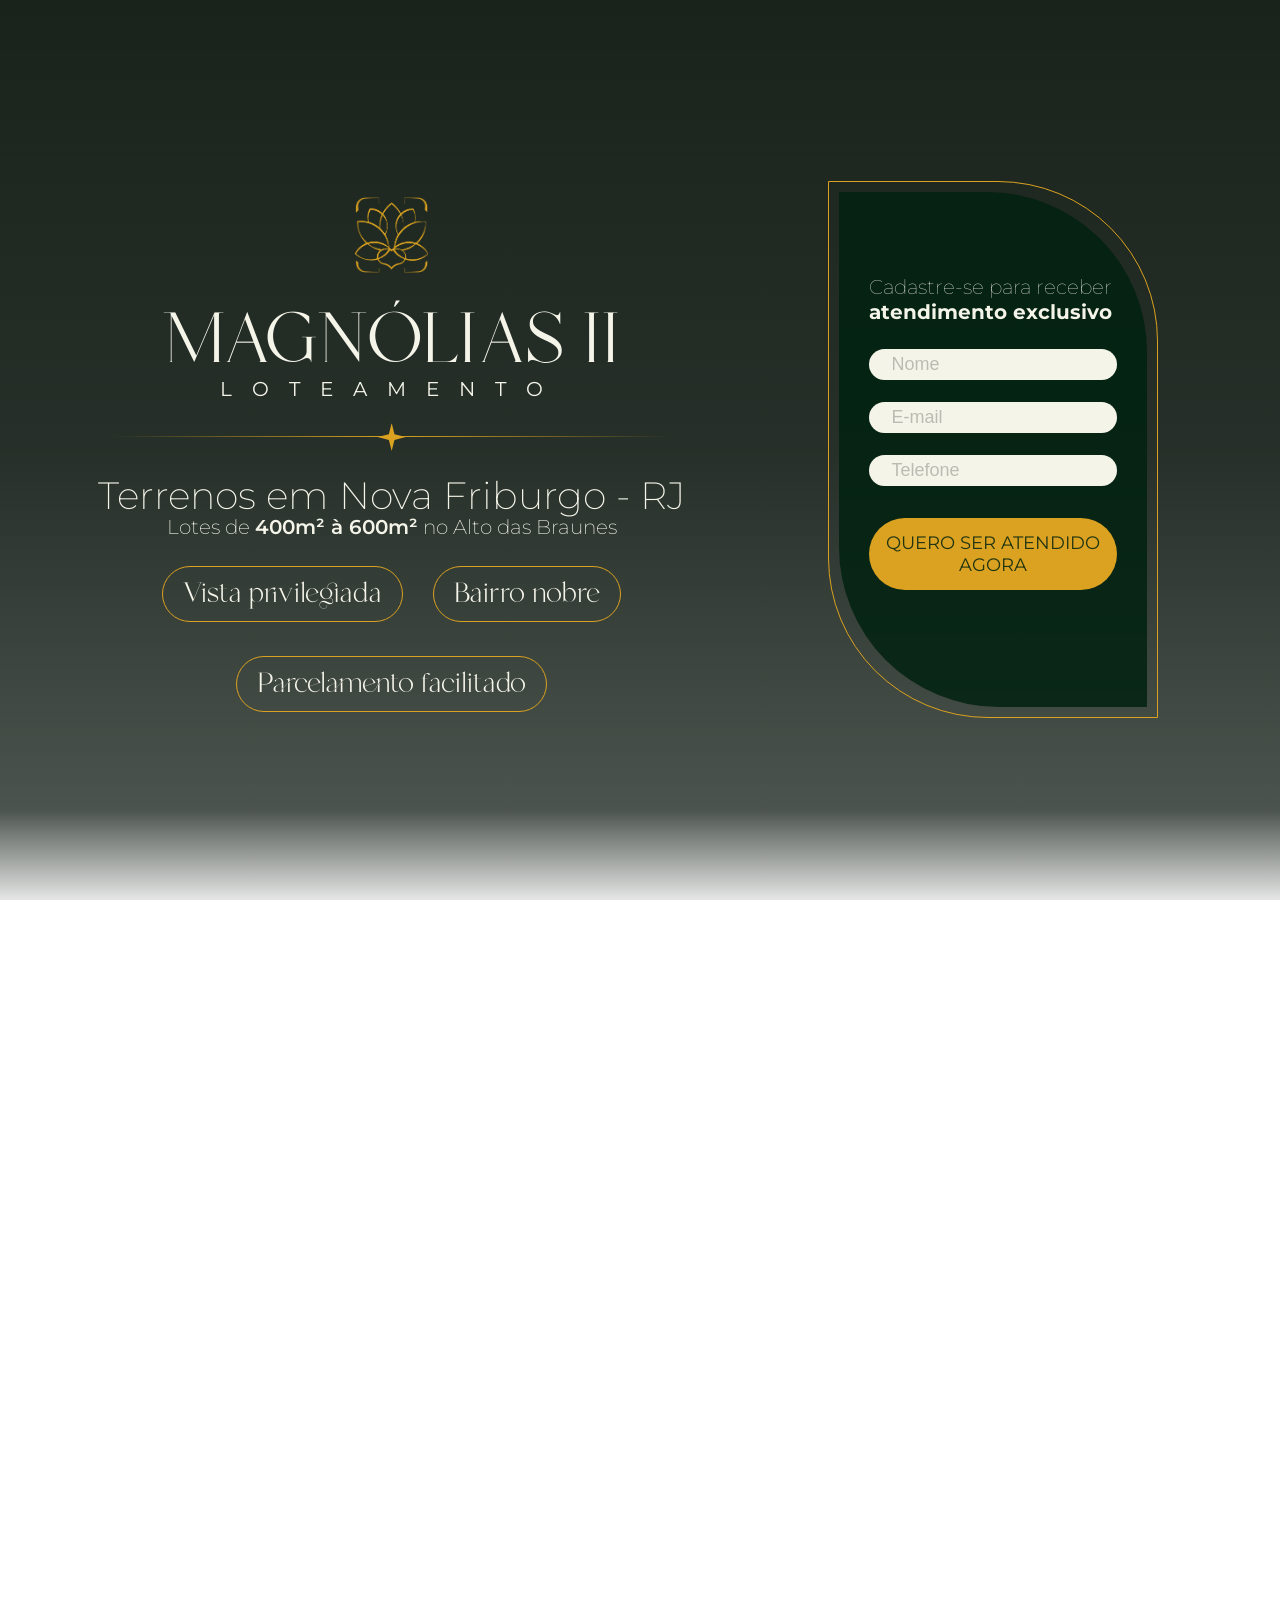
==== index.html @ 32552fd4 "Deploy 1.1" ====
<!DOCTYPE html>
<html lang="pt-BR">
  <head>
    <meta charset="UTF-8">
    <meta name="viewport" content="width=device=width, initial-scale=1.0"/>
    <link rel="stylesheet" href="https://cdn.jsdelivr.net/npm/swiper@11/swiper-bundle.min.css" />
    <link rel="stylesheet" href="https://cdn.jsdelivr.net/npm/bootstrap-icons@1.11.3/font/bootstrap-icons.min.css">
    <link rel="stylesheet" href="/styles.css">
    <link rel="stylesheet" href="https://fonts.googleapis.com/css2?family=Montserrat:wght@100;200;300;400;500;700&display=swap">
    

  </head>

  <body>
    <!-- Pagina Principal -->
    <div class="hero" id="top">
      <div class="overlay">
        <div class="container">
          <div class="left">
            <img src="/images/magnolia.png" alt="Logo Magnólias II" class="logo">
            <h1>MAGNÓLIAS II<span>LOTEAMENTO</span></h1>
            <div class="divider">
              <span class="star"></span>
            </div>
            <p>Terrenos em Nova Friburgo - RJ</p>
            <p class="sub">Lotes de <strong>400m² à 600m²</strong> no Alto das Braunes</p>
            <div class="badges">
              <span>Vista privilegiada</span>
              <span>Bairro nobre</span>
              <span>Parcelamento facilitado</span>
            </div>
          </div>
          <div class="right" id="formulario">
            <div class="form-wrapper">
              <div class="form-container">
                <div class="form-content">
                  <p>Cadastre-se para receber <br><strong>atendimento exclusivo</strong><p>
                  <form>
                    <input type="text" placeholder="Nome" id="tx-nome">
                    <input type="email" placeholder="E-mail" id="tx-email">
                    <input type="tel" placeholder="Telefone" id="tx-tel">
                    <button type="submit">Quero ser atendido agora</button>
                  </form>
                </div>
              </div>
            </div>
          </div>
        </div>
      </div>
    </div>
    
    <!-- Carrosel de imagens -->
    <div class="page">
      <h1>O lugar que se <span class="mobile-break"></span>constrói sonhos</h1>
      <p>Muito mais do que terrenos, o <strong>Loteamento Magnólias II é o início de um novo capítulo.</strong></p>
      <div class="divider">
          <span class="star"></span>
      </div>
      <div class="carousel-container" id="carousel-container">
        <div class="carousel-track" id="carousel-track">
          <div class="carousel-item"><img src="/images/img02.JPG" data-index="0" /></div>
          <div class="carousel-item"><img src="/images/img03.JPG" data-index="1" /></div>
          <div class="carousel-item"><img src="/images/img04.JPG" data-index="2" /></div>
          <div class="carousel-item"><img src="/images/img05.JPG" data-index="3" /></div>
          <div class="carousel-item"><img src="/images/img06.JPG" data-index="4" /></div>
          <div class="carousel-item"><img src="/images/img07.JPG" data-index="5" /></div>
          <!-- DUPLICADOS -->
          <div class="carousel-item"><img src="/images/img02.JPG" data-index="0" /></div>
          <div class="carousel-item"><img src="/images/img03.JPG" data-index="1" /></div>
          <div class="carousel-item"><img src="/images/img04.JPG" data-index="2" /></div>
          <div class="carousel-item"><img src="/images/img05.JPG" data-index="3" /></div>
          <div class="carousel-item"><img src="/images/img06.JPG" data-index="4" /></div>
          <div class="carousel-item"><img src="/images/img07.JPG" data-index="5" /></div>
        </div>
      </div>
      <div class="carousel-dots" id="carousel-dots"></div>
        <p>Um refúgio elevado em bairro nobre, onde a tranquilidade da natureza<br>
          se encontra próximo ao conforto da vida urbana</p>
        <a href="#top" class="cta-btn">FALE COM O VENDEDOR</a>
      </div>
    </div>

    <!-- Modal de imagens -->
    <div class="modal" id="modal">
        <button class="close-btn" onclick="closeModal()"><i class="bi bi-x-circle"></i></button>
        <div class="modal-buttons">
          <button onclick="prevImage()"><i class="bi bi-arrow-left-circle"></i></button>
        </div>
        <img id="modal-image" src="" alt="Imagem Ampliada">
        <div class="modal-buttons">
          <button onclick="nextImage()"><i class="bi bi-arrow-right-circle"></i></button>
        </div>
      </div>

    <!-- Grid de iformações -->
      <div class="benefits-container">
        <div class="header-deco">
          <div class="divider">
          <span class="star"></span>
          </div>
        </div>
        <div class="semi-circle">
          <img src="/images/magnolia.png" alt="Logo Magnólias 2">
        </div>

        <h1 class="title">Seu novo come<span>ç</span>o merece um lugar especial</h1>

        <div class="benefits-grid">
          <div class="benefit-item">
            <img src="/images/icone1.png" alt="">
            <h3>Ambiente tranquilo<br>e residencial</h3>
            <p>Segurança e qualidade de vida</p>
          </div>
          <div class="benefit-item">
            <img src="/images/icone2.png" alt="">
            <h3>Acesso rápido ao centro</h3>
            <p>Apenas 8 minutos do centro<br>de Nova Friburgo</p>
          </div>
          <div class="benefit-item">
            <img src="/images/icone3.png" alt="">
            <h3>Localização privilegiada</h3>
            <p>Comércios, escolas, farmácias, hospitais<br>e transporte público próximos</p>
          </div>
          <div class="benefit-item">
            <img src="/images/icone4.png" alt="">
            <h3>Contato com a Natureza</h3>
            <p>Vista para áreas verdes e<br>clima de serra agradável</p>
          </div>
          <div class="benefit-item">
            <img src="/images/icone5.png" alt="">
            <h3>Localização Estratégica</h3>
            <p>Na divisa de Alto das Braunes<br>e Nova Suíça</p>
          </div>
          <div class="benefit-item">
            <img src="/images/icone6.png" alt="">
            <h3>Escritura em bairro nobre</h3>
            <p>Registrado como<br>Alto das Braunes</p>
          </div>
          <div class="benefit-item">
            <img src="/images/icone7.png" alt="">
            <h3>Nivelamento incluso</h3>
            <p>Entrega dos terrenos<br>nivelados em até 2 anos</p>
          </div>
          <div class="benefit-item">
            <img src="/images/icone8.png" alt="">
            <h3>Alto potencial de valorização</h3>
            <p>Região urbana em<br>plena expansão</p>
          </div>
          <div class="benefit-item">
            <img src="/images/icone9.png" alt="">
            <h3>Facilidade no pagamento</h3>
            <p>Entrada + parcelamento<br>direto com o vendedor</p>
          </div>
        </div>
      </div>

      <div class="container-background">
        <div class="project-container">
          <div class="croqui">
            <img class="contorno" src="/images/contorno.png" alt="Contorno do empreendimento" class="contorno">
            <img class="mapa" src="/images/mapa.png" alt="Croqui do empreendimento">
          </div>
          <div class="cta">
            <p>Terrenos de <span>400m² a 600m²</span><br>e frente de 14m a 16m <br> 40 unidades</p>
            <a href="#top" class="cta-btn2">GARANTA SEU ESPAÇO</a>
          </div>
        </div>
      </div>

      <div class="map-background">
        <div class="map-section">
          <h3 class="map-title">Estrategicamente localizado</h3>
          <div class="badges2">
              <span class="main">Até 10 min<br><span class="sub">do centro</span></span>
              <span class="main">Acesso a 1km<br><span class="sub">para comércios, escolas<br>e unidades de saúde</span></span>
              <span class="main">Vista panorâmica<br><span class="sub">para as montanhas</span></span>
            </div>
          <div class="map-container">
            <img class="contorno_esq" src="/images/contorno esquerda.png" alt="Magnólias Esquerda">
            <div class="map">
              <iframe src="https://www.google.com/maps/embed?pb=!1m14!1m12!1m3!1d1094.8549135653948!2d-42.50706977666276!3d-22.278726044561008!2m3!1f0!2f0!3f0!3m2!1i1024!2i768!4f13.1!5e1!3m2!1spt-BR!2sbr!4v1750965306871!5m2!1spt-BR!2sbr"  
                style="border:0;" 
                allowfullscreen="" 
                loading="lazy" 
                referrerpolicy="no-referrer-when-downgrade"></iframe>
                
              <a href="#top" class="cta-btn2">VIVA O MÁXIMO BEM-ESTAR</a>
            </div>
            <img class="contorno_dir" src="/images/contorno direita.png" alt="Magnólias Direita">
          </div>
        </div>
      </div>
  <!-- JavaScript -->
  <script src="/js/script.js"></script>
  </body>

</html>
---- styles.css ----
@font-face {
  font-family: 'Mango';
  src: url('/fonts/Mango.ttf') format('truetype');
}

*,
*::after,
*::before{
  margin:0;
  padding: 0;
  box-sizing: border-box;
}

body, html{
  height: 100%;
  width: 100%;
  overflow-x: hidden;
  font-family: 'Montserrat', sans-serif;
  font-size: clamp(16px, 1.15vw + 6px, 20px);
  text-align: center;
}

.hero {
  background: url("/images/img01.JPG") center/cover no-repeat;
  min-height: 100vh;
  width: 100%;
  display: flex;
  align-items: center;
  justify-content: center;
}

.overlay {
  background: linear-gradient(to bottom, rgba(0, 11, 3, 0.9) 0%, rgba(0, 11, 3, 0.85)50%,rgba(0, 11, 3, 0.70)90%,rgba(0, 11, 3, 0.1)100%);
  width: 100%;
  min-height: 100vh;
  display: flex;
  align-items: center;
  justify-content: center;
}

.container {
  width: 100%;
  display: flex;
  justify-content: space-between;
  align-items: center;
  padding: 0 4vw;
  box-sizing: border-box;
  gap: 0; /* Elimina espaço extra */
}

.left {
  width: 60%; 
  display: flex;
  flex-direction: column;
  align-items: center;
  color: #f4f4e9;
  padding: 0 2vw 0 0;
  text-align: left;
}

.left .logo{
  width: clamp(4rem, 8vw, 10rem);
  margin-bottom: 1rem;
}

.left h1{
  line-height: 0.7;
  font-size: clamp(3rem, 8vw, 7rem);
  font-weight: 300;
  font-family: 'Mango', serif;
  text-align: center;
}

.left h1 span{
  display: block;
  font-family: 'Montserrat', sans-serif;
  font-size: clamp(1rem, 1.4vw, 1.4rem);
  letter-spacing: 1rem;
  text-transform: uppercase;
  margin-top: 0.2rem;
  font-weight: 400;
}

.divider {
  width: 28rem;
  height: 0.05rem;
  background: linear-gradient(to right, transparent, #daa220, transparent);
  margin: 2rem 0 2rem 0;
  position: relative;
}

.divider .star {
  position: absolute;
  left: 50%;
  top: 50%;
  transform: translate(-50%, -48%);
  width: 1.4rem;
  height: 1.4rem;
  background: #daa220;
  clip-path: polygon(
    50% 0%, 60% 40%, 100% 50%, 60% 60%, 
    50% 100%, 40% 60%, 0% 50%, 40% 40%
  );
}

.left p {
  font-weight: 200;
  margin: 0.1rem 0;
  font-size: clamp(1rem, 3vw, 1.95rem);
  text-align: left;
  line-height: 0.9;
}

.left .sub {
  font-size: clamp(0.95rem, 1.6vw, 1.3rem);
  margin-bottom: 1rem;
  font-weight: 200;
}

.left strong{
  font-weight: 600;
}

.badges {
  justify-content: center;
  display: flex;
  gap: 1.5rem;
  flex-wrap: wrap;
  margin-top: 0.5rem;
}

.badges span {
  font-family: 'Mango', serif;
  border: 1px solid #daa220;
  padding: 0.15rem 1rem;
  border-radius: 30px;
  font-size: clamp(1.2rem, 3.2vw, 2rem);
  color: #f4f4e9;
  margin-bottom: 0.2rem;
}

/* Bloco direito */

.right {
  flex: 1 1 0;
  max-width: 100%;    /* Controla o tamanho do bloco da esquerda */
  min-width: 420px;
  max-height: 465px;
  display: flex;
  flex-direction: column;
  align-items: center;
  justify-content: center;
  box-sizing: border-box;
  position: relative;
  color: #f4f4e9;
}

.form-wrapper {
  width: 70%;
  height: 87%;
  padding: 0.5rem;
  border: 1px solid #daa220;
  border-radius: 0 8rem;
  display: flex;
  justify-content: center;
  background: transparent;
  box-sizing: border-box;
}

.form-container {
  background-color: rgba(0, 33, 16, 0.85);
  padding: 2.6rem 1.5rem;
  border-radius: 0 8rem;
  width: 100%;
  min-height: 100%;
  display: flex;
  flex-direction: column;
  justify-content: center;
  text-align: left;
  box-sizing: border-box;
}

.form-content {
  margin-top: 1.5rem;
  margin-bottom: 1.75rem;
  display: flex;
  flex-direction: column;
  align-items: flex-start;
}

.form-content p {
  font-size: clamp(0.95rem, 1.6vw, 1.25rem);
  color: #f4f4e9;
  margin-bottom: 0.5rem;
  font-weight: 100;
}

.form-content strong {
  font-weight: 700;
  font-size: clamp(1rem, 1.2vw, 1.1em);
}

.form-content form {
  margin-top: 0.25rem;
  width: 100%;
}

.form-content form input {
  background-color: #f4f4e9;
  width: 100%;
  margin-bottom: 1.1rem;
  padding: 0.25rem 1.1rem;
  border: none;
  border-radius: 50rem;
  font-size: clamp(0.9rem, 1.2vw, 1rem);
}

.form-content form input::placeholder{
  color: #0000003b;
}

.form-content form button {
  width: 100%;
  padding: 0.7rem 0.6rem;
  background-color: #daa220;
  color: rgba(0, 33, 16, 0.85);
  border: none;
  border-radius: 3rem;
  font-family: 'Montserrat';
  font-size: clamp(0.9rem, 1.2vw, 1rem);
  text-transform: uppercase;
  cursor: pointer;
  margin: 0.5rem 0 1.5rem 0;
  transition: background 0.18s;
}

.form-content form button:hover {
  background-color: #bb8b1c;
}

/* Carrosel de imagens */

.page{
  position: relative;
  display: flex;
  flex-direction: column;
  align-items: center;
  background-color: #002110;
  overflow: hidden;
  width: 100%;
  padding-bottom: 2rem;
}

.page h1{
  margin-top: 0.75rem;
  font-family: 'Mango', serif;
  color: #daa220;
  font-size: clamp(2.2rem, 7vw, 6rem);
  font-weight: 100;
  line-height: 0.8;
}

.mobile-break{
  display: none;
}

.page p{
  font-size: clamp(0.95rem, 1.4vw, 1.2rem);
  font-weight: 200;
  color: #f4f4e9 ;
  text-align: center;
  margin-top: 0.5rem;
}

.carousel-container{
  width: 100%;
}

.carousel-track{
  display: flex;
  flex-wrap: nowrap;
  transition: none;
  width: max-content;
  will-change: transform;
}

.carousel-item{
  flex: 0 0 auto;
  width: clamp(250px, 40vw, 600px);
}

.carousel-item img{
  width: 100%;
  height: auto;
  display: block;
  transition: transform 0.2s ease;
  cursor: pointer;
}

.carousel-item img:hover {
  transform: scale(1.02);
}

.carousel-dots {
  display: flex;
  justify-content: center;
  gap: 0.6rem;
  margin: 1rem 0 0 0;
}
.carousel-dot {
  width: 12px;
  height: 12px;
  border-radius: 50%;
  background: transparent;
  cursor: pointer;
  border: 2px solid #baa24e; /* ou a cor dourada do seu tema */
  transition: background 0.3s;
  margin-bottom: 1.5rem ;
}

.carousel-dot.active {
  background: #baa24e;
}


.cta-btn{
    margin-top: 2rem;
    color: #002110;
    background-color: #daa220;
    padding: 1rem;
    border-radius: 50rem;
    text-decoration: none;
    cursor:pointer;
    transition: background 0.2s;
    font-size: clamp(0.95rem, 1.3vw, 1.05rem);
}

.cta-btn:hover{
    background-color: #bb8b1c;
}

/* Modal de imagens */

.modal {
  position: fixed;
  top: 0;
  left: 0;
  width: 100vw;
  height: 100vh;
  background: #000000d7;
  display: flex;
  justify-content: center;
  align-items: center;
  z-index: 10;
  display: none;
  flex-direction: row;
}

.modal img {
  max-width: clamp(250px, 90vw, 1200px);
  max-height: clamp(200px, 80vh, 800px);
  border-radius: 8px;
}

.modal-buttons {
  margin-top: 20px;
  display: flex;
  gap: 20px;
}

.modal button {
  background: transparent;
  color: #daa220;
  border: none;
  margin: 1rem;
  padding: 0;
  font-size: clamp(1rem, 1.3vw, 1.2rem);
  cursor: pointer;
  border-radius: 6px;
}

.modal .close-btn {
  position: absolute;
  top: 20px;
  right: 30px;
  padding: 0;
  font-size: clamp(1.2rem, 2vw, 1.5rem);
  background-color: transparent;
  color: #daa220;
  border: none;
  cursor: pointer;
}


/* Grid */
.benefits-container {
  width: 100%;
  background-color: #f4f4e9;
  text-align: center;
  position: relative;
  box-sizing: border-box;
  display: flex;
  flex-direction: column;
  justify-content: flex-start;
  align-items: center;
  padding-bottom: 2rem;
}

.header-deco {
  width: 100%;
  height: clamp(50px, 7vw, 85px);
  background-color: #002110;
  border-radius: 0 0 6vw 6vw;
  padding: 0;
  display: flex;
  flex-direction: column;
  align-items: center;
  position: relative;
  box-sizing: border-box;
}

.semi-circle {
  width: 14vw;
  height: 7vw;
  width: clamp(100px, 14vw, 250px);
  height: clamp(50px, 7vw, 150px);
  background: #002110;
  border-radius: 0 0 100vw 100vw;
  z-index: 2;
  box-shadow: 0 8px 16px #0001;
  display: flex;
  flex-direction: column;
  align-items:center;
  justify-content: center;
  position: relative;
}

.semi-circle img {
  width: clamp(30px, 10vw, 80px);
  display: block;
}

.title {
  font-family: 'Mango', serif;
  font-size: clamp(2.5rem, 6vw, 10rem);
  font-weight: 100;
  color: #002110;
  line-height: 1.1;
  margin: 2rem;
  z-index: 2;
  position: relative;
  white-space: nowrap;
}

.title span {
  font-size: clamp(1.25rem, 4vw, 4.25rem);
}

.benefits-grid {
  width: 100%;
  max-width: 1100px;
  display: grid;
  grid-template-columns: repeat(3, 1fr);
  gap: 0.1rem;
}

.benefit-item {
  background: transparent;
  display: flex;
  flex-direction: column;
  align-items: center;
  padding: 0;
}

.benefit-item img{
  width: clamp(50px, 12vw, 100px);
  height: auto;
}

.benefit-item h3 {
  font-size: clamp(0.95rem, 2vw, 1.2rem);
  font-family: 'Montserrat', sans-serif;
  color: #2e2e23;
  font-weight: 500;
  margin-bottom: 4px;
  margin-top: 0;
  text-align: center;
  line-height: 1.2;
}

.benefit-item p {
  font-size: clamp(0.75rem, 1.2vw, 0.8rem);
  font-family: 'Montserrat', sans-serif;
  color: #666;
  font-weight: 400;
  text-align: center;
  margin: 0;
}


/* Página do Croqui */

.container-background{
  background-color: #f4f4e9;
  width: 100%;
  display: flex;
  align-items: center;
}

.project-container{
  width: 100%;
  background-color: #002110;
  display: flex;
  justify-content: center;
  flex-direction: row;
  align-items: center;
  gap: 4rem;
  border-radius: 100px 100px 0 0;
  padding: 0 2rem;
  box-sizing: border-box;
}

.croqui{
  padding-top: 5rem;
  padding-bottom: 5rem;
  width: clamp(250px, 60vw, 900px);
  position: relative;
  display: grid;
  place-items: center;
}

.croqui > *{
  grid-area: 1 / 1;
}
.contorno{
  width: clamp(300px, 90%, 950px);
  height: clamp(300px, 90%, 950px);
  z-index: 1;
}
.mapa{
  width: clamp(250px, 80%, 800px);
  max-height: clamp(250px, 80%, 800px);
  z-index: 0;
  border-radius: 2rem;
  background-color: #f4f4e9;
}

.cta{
  display: flex;
  flex-direction: column;
  align-items: center;
}

.cta p{
  font-family: 'Mango';
  font-size: clamp(1.8rem, 6vw, 4rem);
  color: #f4f4e9;
  text-align: center;
  line-height: 0.8;
  margin-bottom: 10px;
}
.cta p span{
  font-size: clamp(2.2rem, 6.5vw, 4.5rem);
}

.cta-btn2{
  width: auto;
  font-family: 'Mango';
  font-size: clamp(1.5rem, 4vw, 2rem);
  margin-top: 1rem;
  color: #002110;
  background-color: #daa220;
  padding: 0.7rem 2rem;
  border-radius: 50rem;
  text-decoration: none;
  text-align: center;
  cursor:pointer;
  transition: background 0.2s;
}

.cta-btn2:hover{
  background-color: #bb8b1c;
}

.map-background{
  width: 100%;
  background-color: #f4f4e9;
}
.map-section{
  background: linear-gradient(to bottom, #002110 20%, #00331b 100%);
  border-radius: 0 0 100px 100px;
}
.map-title{
  font-family: 'Mango', serif;
  color: #f4f4e9;
  font-weight: 100;
  font-size: clamp(2.8rem, 7vw, 6rem);
  text-align: center;
  padding: 2rem 0 1rem 0;
}

.badges2 {
  justify-content: center;
  display: flex;
  gap: 3rem;
  flex-wrap: wrap;
  margin-top: 0.5rem;
  
}

.badges2 .main {
  display: flex;
  flex-direction: column;
  justify-content: center;
  align-items: center;
  width: 14rem;
  font-family: 'Mango', serif;
  border: 1px solid #daa220;
  padding: 0.5rem;
  border-radius: 100px;
  font-size: clamp(1.8rem, 3vw, 2.3rem);
  color: #f4f4e9;
  margin-bottom: 0.2rem;
  line-height: 1rem;
}

.badges2 .sub{
  font-family: 'Montserrat', sans-serif;
  font-size: clamp(0.9rem, 1.2vw, 1.2rem);
}

.contorno_esq, .contorno_dir { 
  width: clamp(50px, 10vw, 160px); 
  height: auto; }

.map-container{
  display: flex;
  justify-content: center;
  align-items: center;
  gap: clamp(10px, 1.8vw, 24px);
  max-width: min(96vw, 1400px);
  margin: 0 auto;
  padding: 0 clamp(8px, 1.6vw, 24px);
  box-sizing: border-box;
}

.map-container iframe {
  flex: 1 1 0;
  min-width: 300px; 
  width: clamp(300px, 70vw, 1200px);                    
  height: clamp(100px, 50vw, 620px);    
  border: 0;  
  border-radius: 1rem;          
  display: block;          
}

.map{
  display: flex;
  flex-direction: column;
  align-items: center;
  height: clamp(150px, 55vh, 620px);
  width: clamp(450px, 90vw, 1200px);
  margin-top: 3rem;
}

.map .cta-btn2{
  width: auto;
  font-size: clamp(1.5rem, 4vw, 2rem);
  padding: 0.7rem 2rem;
  margin-top: clamp(10px, 5vh, 4rem);
  margin-bottom: clamp(10px, 5vh, 4rem);
}


/* ----------- RESPONSIVIDADE ----------- */
@media (max-width: 1200px) {
  .container {
    padding: 0 2vw;
  }
  .benefits-grid {
    grid-template-columns: repeat(3, 1fr);
    max-width: 95vw;
  }
  .form-wrapper {
    width: 85%;
  }
  .page{
    height: 80vh;
  }
  .carousel-dots {
    margin-top: 2rem;
  }
  .container-background{
    height: 80vh;
  }
  .project-container{
    height: 77vh;
  }
  .contorno_dir, .contorno_esq {
    width: 8rem;
  }
  .cta p{
    font-size: 2.75rem;
  }
  .cta p span{
    font-size: 3rem;
    font-weight: 400;
  }
  .cta-btn2 {
    font-size: 1.8rem;
    padding: 0.5rem 1.5rem;
  }
}

@media (max-width: 900px) {
  .container {
    flex-direction: column;
    padding: 0 1vw;
    gap: 2rem;
  }

  .left, .right {
    width: 100%;
    min-width: unset;
    max-width: 100%;
    padding: 0;
    align-items: center;
    text-align: center;
  }

  .left h1 {
    font-size: 4rem;
    line-height: 1;
    margin-top: 0.5rem;
  }

  .left h1 span {
    font-size: 1.2rem;
  }

  .left .logo {
    width: 6rem;
  }

  .left p, .left .sub {
    font-size: 1rem;
    text-align: center;
  }

  .divider {
    width: 60vw;
    margin: 1.5rem 0;
  }

  .badges {
    justify-content: center;
    gap: 0.5rem;
  }

  .badges span {
    font-size: 1rem;
    padding: 0.1rem 0.5rem;
  }

  .form-wrapper, .form-container {
    border-radius: 0 3rem;
  }

  .form-content {
    margin: 1rem 0;
  }

  .form-content p {
    font-size: 0.95rem;
  }

  .form-content form button {
    padding: 0.6rem 0;
    font-size: 0.95rem;
  }
  .page {
    height: auto;
    padding: 2rem 0 4rem 0;
  }
  .carousel-track {
    height: clamp(112px, 33.75vw, 281px); ;
  }
  .carousel-item {
    width: clamp(200px, 60vw, 500px);
  }
  .carousel-dot {
    width: 8px;
    height: 8px;
    margin-bottom: 1rem;
  }

  .page h1 {
    font-size: 3rem;
  }

  .modal img {
    max-width: 90vw;
    max-height: 60vh;
  }

  .header-deco {
    height: 50px;
    border-radius: 0 0 4vw 4vw;
  }

  .semi-circle {
    width: 20vw;
    height: 10vw;
  }

  /*.semi-circle img {
    width: 8vw;
  }*/

  .title {
    white-space: normal;
    text-align: center;
  }

  .benefits-grid {
    grid-template-columns: repeat(3, 1fr);
    gap: 0.5rem;
    padding: 0 1rem;
  }

  .benefit-item img {
    height: auto;
    width: 70%;
    max-width: 100px;
  }

  .benefit-item h3 {
    font-size: 0.85rem;
  }

  .benefit-item p {
    font-size: 0.75rem;
  }

  .container-background {
    height: auto;
    flex-direction: row;
    align-items: center;
    justify-content: center;
    flex-wrap: wrap;
  }

  .project-container {
    height: auto;
    flex-direction: row;
    align-items: center;
    justify-content: center;
    flex-wrap: wrap;
    border-radius: 50px 50px 0 0;
  }
  .croqui {
    margin: 0;
  }

  .cta {
    margin: 1rem;
    align-items: center;
  }

  .cta p {
    font-size: 2rem;
    margin-bottom: 5px;
    text-align: center;
  }

  .cta p span {
    font-size: 2.3rem;
  }
  .map-section{
    border-radius: 0 0 50px 50px;
  }
  .badges2 {
    gap: 1rem;
  }
  .map{
    height: auto;
  }

  .cta-btn2 {
    font-size: 1.5rem;
    padding: 0.5rem 1.2rem;
    width: auto;
  }
}

@media (max-width: 720px) {

  .map-container {
    align-items: flex-start;
  }
  .contorno_dir, .contorno_esq {
    transform: translateY(6vw);
  }
  .contorno_dir{
    width: clamp(4rem, 15vw, 200px);
    margin-left: -1.5rem;
  }
  
  .contorno_esq {
    width: clamp(4rem, 15vw, 200px);
    margin-right: -1.2rem;
  }
}
@media (max-width: 470px) {
  .mobile-break {
    display: block;
  }
}
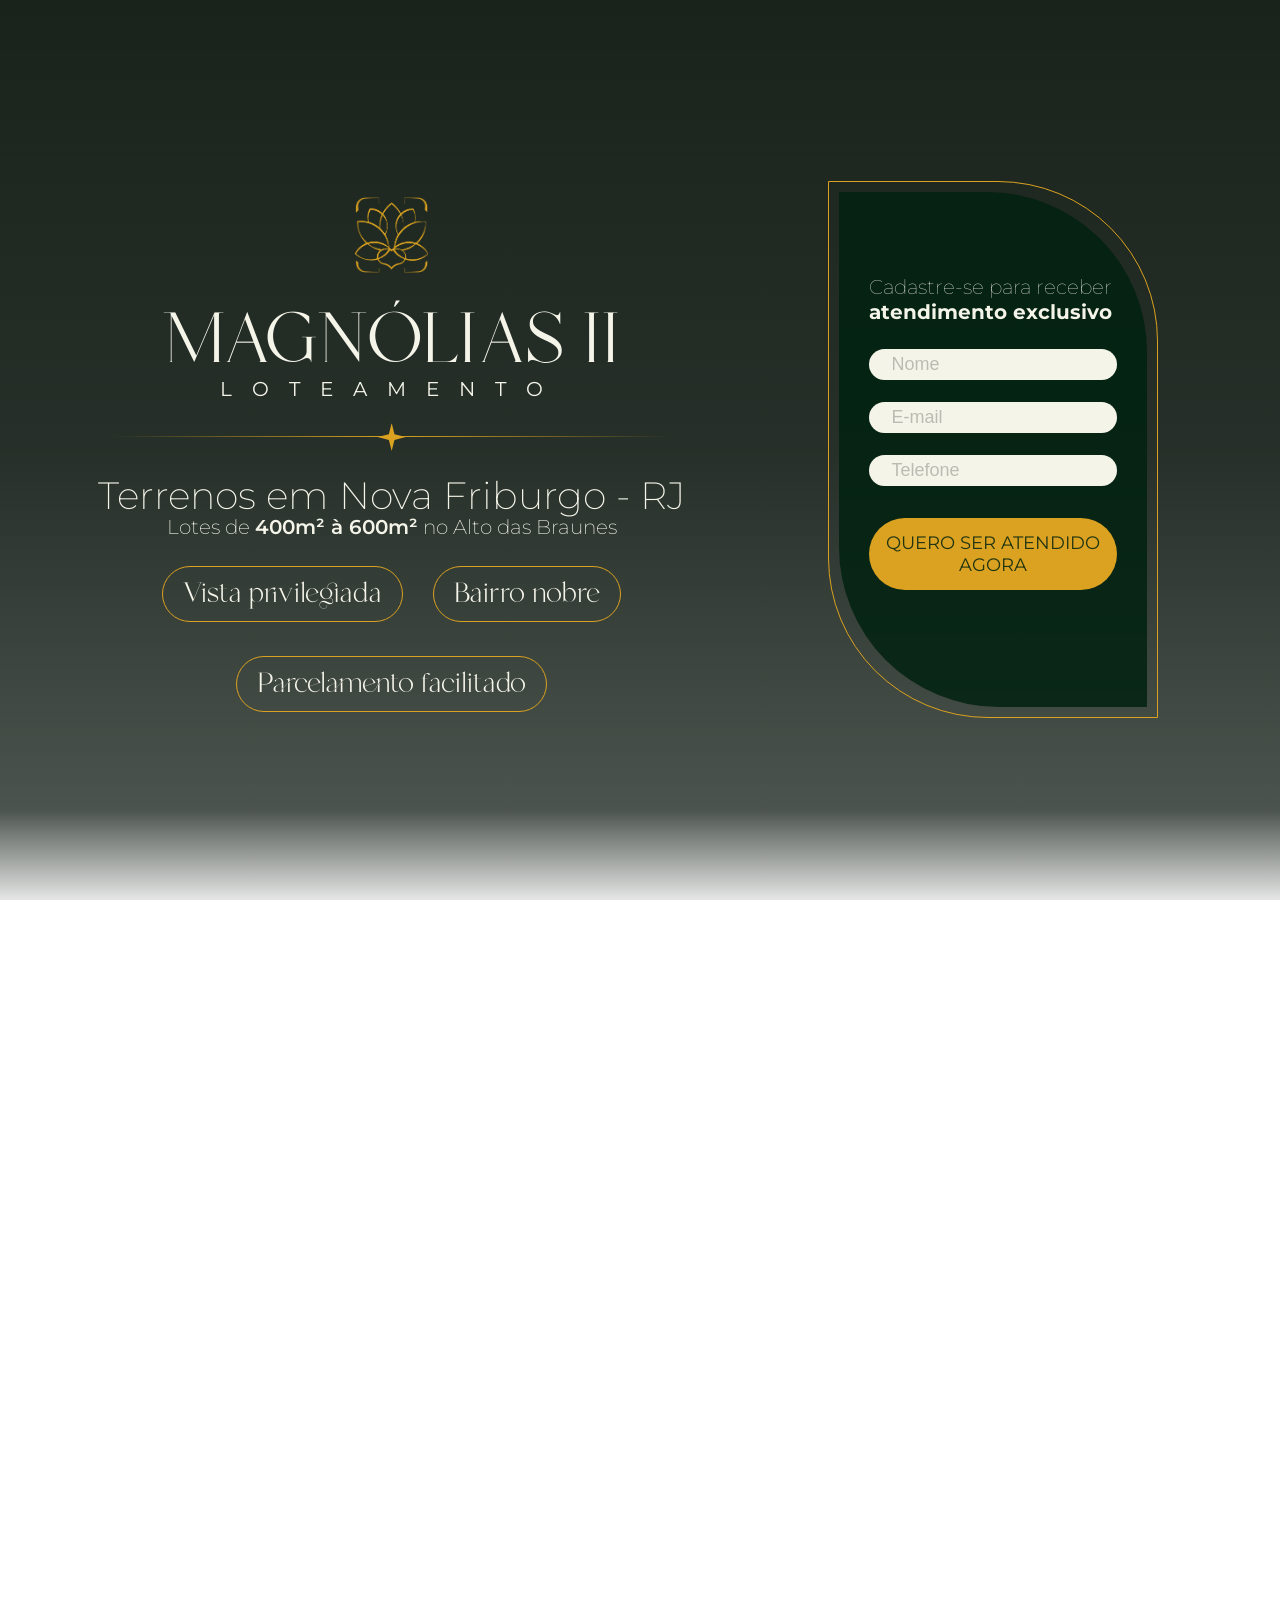
==== commit 087f2723: "Deploy 1.1" ====
--- a/index.html
+++ b/index.html
@@ -191,7 +191,7 @@
         </div>
       </div>
   <!-- JavaScript -->
-  <script src="/js/script.js"></script>
+  <script src="/script.js"></script>
   </body>
 
 </html>
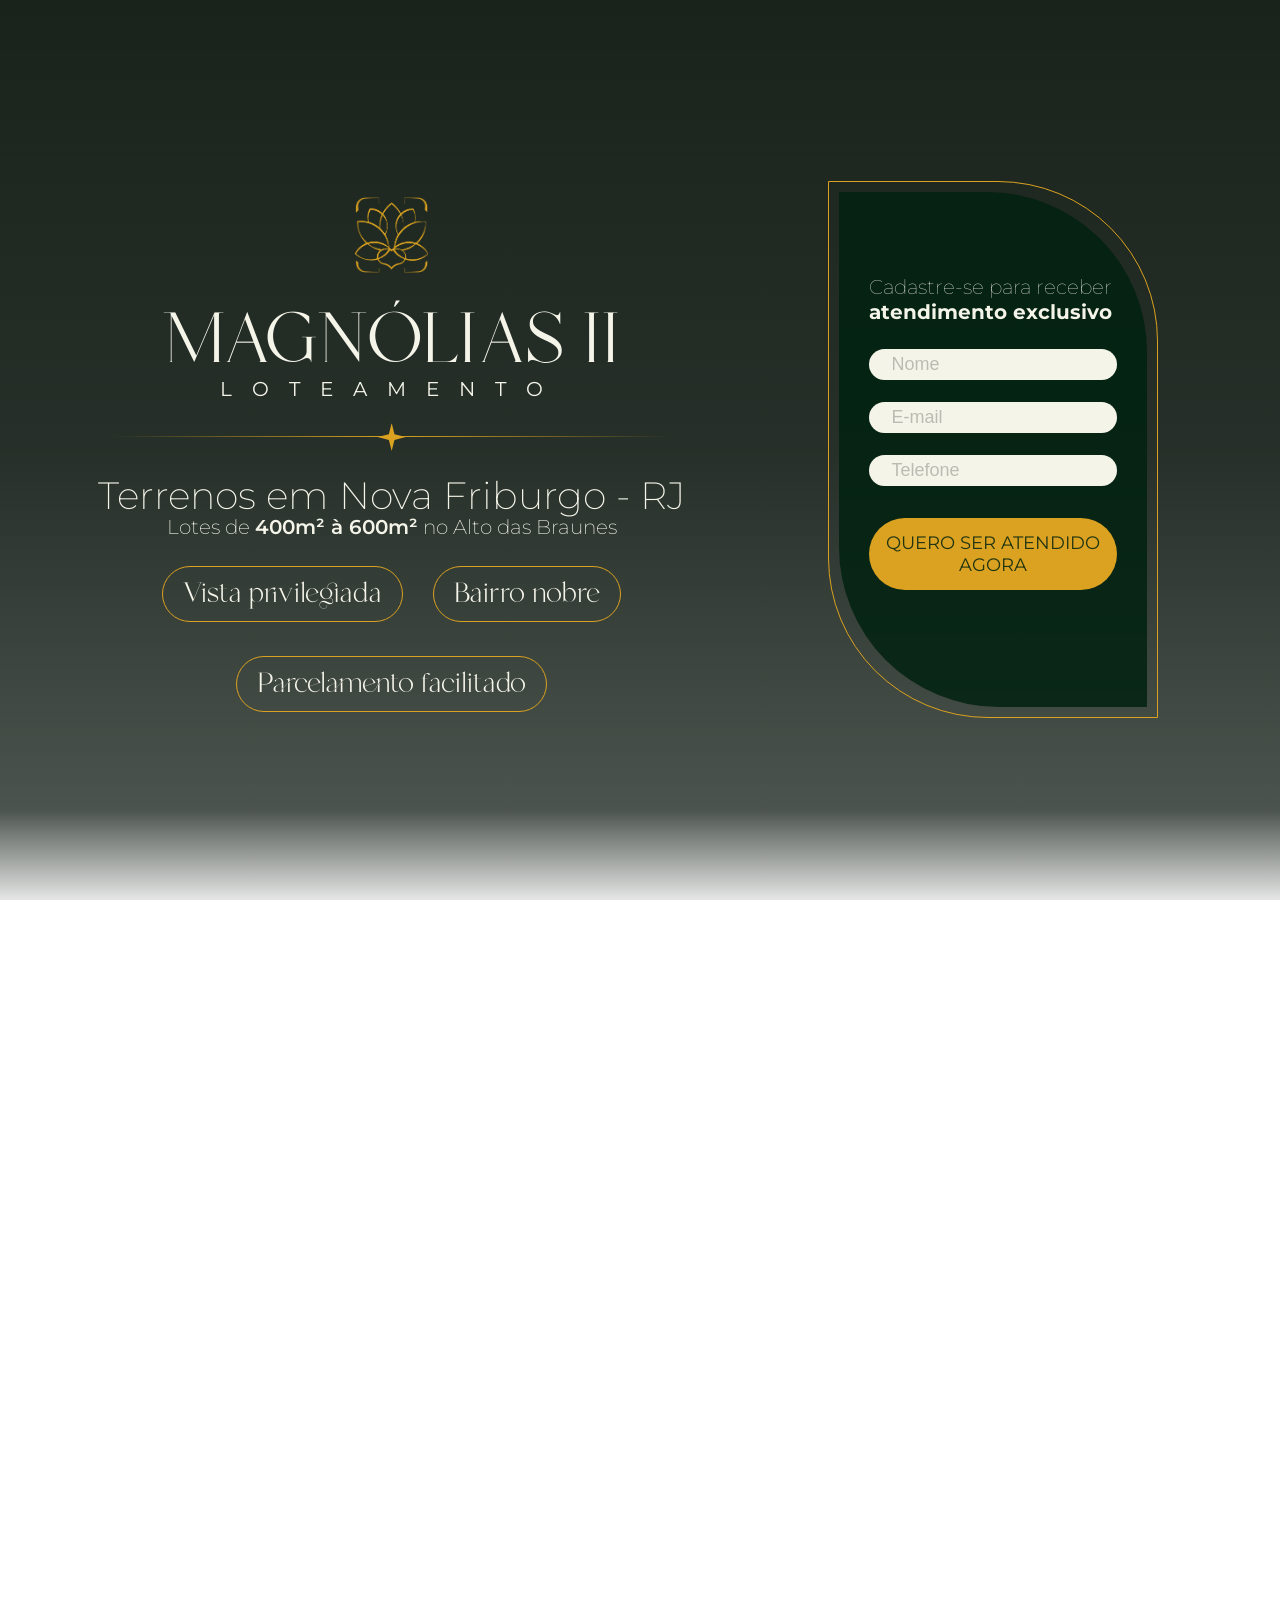
==== commit cb3cd971: "Deploy 1.2" ====
--- a/index.html
+++ b/index.html
@@ -7,8 +7,7 @@
     <link rel="stylesheet" href="https://cdn.jsdelivr.net/npm/bootstrap-icons@1.11.3/font/bootstrap-icons.min.css">
     <link rel="stylesheet" href="/styles.css">
     <link rel="stylesheet" href="https://fonts.googleapis.com/css2?family=Montserrat:wght@100;200;300;400;500;700&display=swap">
-    
-
+    <link rel="preload" as="script" href="/script.js">
   </head>
 
   <body>
@@ -56,21 +55,21 @@
       <div class="divider">
           <span class="star"></span>
       </div>
-      <div class="carousel-container" id="carousel-container">
+      <div class="carousel-container" id="carousel-container" class="is-loading">
         <div class="carousel-track" id="carousel-track">
-          <div class="carousel-item"><img src="/images/img02.JPG" data-index="0" /></div>
-          <div class="carousel-item"><img src="/images/img03.JPG" data-index="1" /></div>
-          <div class="carousel-item"><img src="/images/img04.JPG" data-index="2" /></div>
-          <div class="carousel-item"><img src="/images/img05.JPG" data-index="3" /></div>
-          <div class="carousel-item"><img src="/images/img06.JPG" data-index="4" /></div>
-          <div class="carousel-item"><img src="/images/img07.JPG" data-index="5" /></div>
+          <div class="carousel-item"><img src="/images/img02.webp" data-index="0" /></div>
+          <div class="carousel-item"><img src="/images/img03.webp" data-index="1" /></div>
+          <div class="carousel-item"><img src="/images/img04.webp" data-index="2" /></div>
+          <div class="carousel-item"><img src="/images/img05.webp" data-index="3" /></div>
+          <div class="carousel-item"><img src="/images/img06.webp" data-index="4" /></div>
+          <div class="carousel-item"><img src="/images/img07.webp" data-index="5" /></div>
           <!-- DUPLICADOS -->
-          <div class="carousel-item"><img src="/images/img02.JPG" data-index="0" /></div>
-          <div class="carousel-item"><img src="/images/img03.JPG" data-index="1" /></div>
-          <div class="carousel-item"><img src="/images/img04.JPG" data-index="2" /></div>
-          <div class="carousel-item"><img src="/images/img05.JPG" data-index="3" /></div>
-          <div class="carousel-item"><img src="/images/img06.JPG" data-index="4" /></div>
-          <div class="carousel-item"><img src="/images/img07.JPG" data-index="5" /></div>
+          <div class="carousel-item"><img src="/images/img02.webp" data-index="0" /></div>
+          <div class="carousel-item"><img src="/images/img03.webp" data-index="1" /></div>
+          <div class="carousel-item"><img src="/images/img04.webp" data-index="2" /></div>
+          <div class="carousel-item"><img src="/images/img05.webp" data-index="3" /></div>
+          <div class="carousel-item"><img src="/images/img06.webp" data-index="4" /></div>
+          <div class="carousel-item"><img src="/images/img07.webp" data-index="5" /></div>
         </div>
       </div>
       <div class="carousel-dots" id="carousel-dots"></div>
--- a/styles.css
+++ b/styles.css
@@ -21,7 +21,7 @@
 }
 
 .hero {
-  background: url("/images/img01.JPG") center/cover no-repeat;
+  background: url("/images/img01.webp") center/cover no-repeat;
   min-height: 100vh;
   width: 100%;
   display: flex;
@@ -248,7 +248,7 @@
   background-color: #002110;
   overflow: hidden;
   width: 100%;
-  padding-bottom: 2rem;
+  padding-top: 1rem;
 }
 
 .page h1{
@@ -403,7 +403,7 @@
   flex-direction: column;
   justify-content: flex-start;
   align-items: center;
-  padding-bottom: 2rem;
+  padding-bottom: 4rem;
 }
 
 .header-deco {
@@ -436,8 +436,9 @@
 }
 
 .semi-circle img {
-  width: clamp(30px, 10vw, 80px);
+  width: clamp(40px, 8vw, 120px);
   display: block;
+  margin-bottom: 1rem;
 }
 
 .title {
@@ -453,7 +454,7 @@
 }
 
 .title span {
-  font-size: clamp(1.25rem, 4vw, 4.25rem);
+  font-size: clamp(1.75rem, 4vw, 4.25rem);
 }
 
 .benefits-grid {
@@ -538,8 +539,8 @@
   z-index: 1;
 }
 .mapa{
-  width: clamp(250px, 80%, 800px);
-  max-height: clamp(250px, 80%, 800px);
+  width: clamp(250px, 80%, 1500px);
+  height: clamp(250px, 80%, 1500px);
   z-index: 0;
   border-radius: 2rem;
   background-color: #f4f4e9;
@@ -780,7 +781,7 @@
   }
   .page {
     height: auto;
-    padding: 2rem 0 4rem 0;
+    padding: 2rem 0 0 0;
   }
   .carousel-track {
     height: clamp(112px, 33.75vw, 281px); ;
@@ -812,10 +813,6 @@
     width: 20vw;
     height: 10vw;
   }
-
-  /*.semi-circle img {
-    width: 8vw;
-  }*/
 
   .title {
     white-space: normal;
@@ -860,6 +857,7 @@
   }
   .croqui {
     margin: 0;
+    padding-bottom: 0;
   }
 
   .cta {
@@ -915,4 +913,31 @@
   .mobile-break {
     display: block;
   }
-}+}
+
+/* reserva espaço pra evitar layout shift */
+#carousel-container {
+  overflow: hidden;
+  contain: content;
+}
+
+/* ajuste a altura que o carrossel ocupa no seu layout */
+#carousel-container.is-loading {
+  visibility: hidden;                 /* não pinta enquanto decodifica */
+  contain-intrinsic-size: 320px 520px;/* reserva ~altura x largura médias */
+}
+
+/* quando pronto, pinta normalmente */
+#carousel-container.is-ready {
+  visibility: visible;
+}
+
+/* otimizações já usadas */
+#carousel-track {
+  will-change: transform;
+  transform: translateZ(0);
+}
+
+#carousel-container { overflow:hidden; contain:content; opacity:0; transition:opacity .35s ease; }
+#carousel-container.is-ready { opacity:1; }
+#carousel-container.is-loading { contain-intrinsic-size: 292px 520px; } /* ajuste à sua altura */
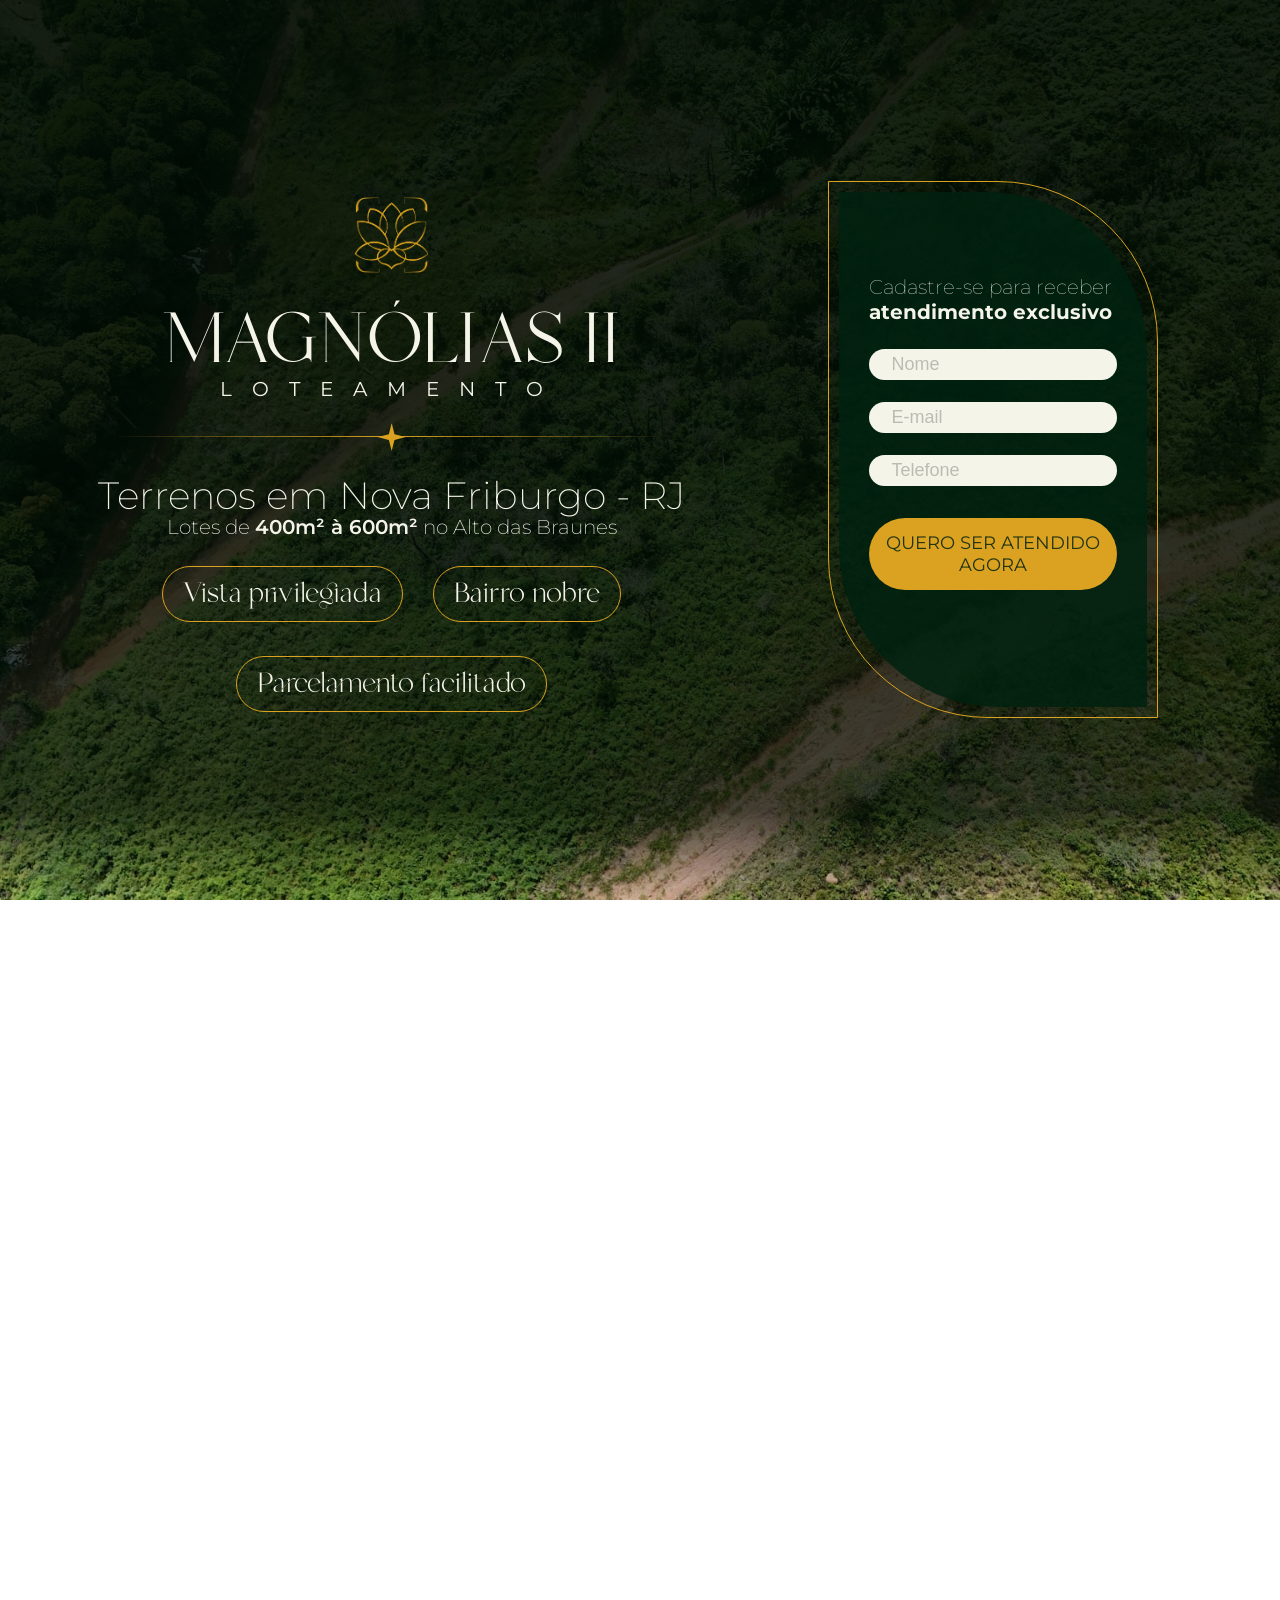
==== commit 830a88eb: "Atualizaçao nas imagens" ====
--- a/index.html
+++ b/index.html
@@ -2,12 +2,21 @@
 <html lang="pt-BR">
   <head>
     <meta charset="UTF-8">
-    <meta name="viewport" content="width=device=width, initial-scale=1.0"/>
+    <meta name="viewport" content="width=device-width, initial-scale=1.0"/>
+    <!--<link rel="stylesheet" href="/styles.css">-->
+    <link rel="preload" as="style" href="/styles.css" onload="this.rel='stylesheet'">
     <link rel="stylesheet" href="https://cdn.jsdelivr.net/npm/swiper@11/swiper-bundle.min.css" />
     <link rel="stylesheet" href="https://cdn.jsdelivr.net/npm/bootstrap-icons@1.11.3/font/bootstrap-icons.min.css">
-    <link rel="stylesheet" href="/styles.css">
+    <link rel="preconnect" href="https://fonts.gstatic.com" crossorigin>
     <link rel="stylesheet" href="https://fonts.googleapis.com/css2?family=Montserrat:wght@100;200;300;400;500;700&display=swap">
-    <link rel="preload" as="script" href="/script.js">
+    <link rel="preload" as="image" href="/images/magnolia.png" fetchpriority="high">
+   
+    <title>Loteamento Magnólias</title>
+    <link rel="icon" type="image/png" href="/images/magnolia.png"/>
+    
+    <meta name="description" content="Loteamento Magnólias II - Terrenos em Nova Friburgo - RJ. Lotes de 400m² à 600m² no Alto das Braunes. Vista privilegiada, bairro nobre, parcelamento facilitado.">
+    <meta name="keywords" content="Investimento, Loteamento, Terrenos, Nova Friburgo, RJ, Magnólias II, Alto das Braunes, Vista privilegiada, Bairro nobre, Parcelamento facilitado">
+    <meta name="title" content="Loteamento Magnólias II - Terrenos em Nova Friburgo - RJ">
   </head>
 
   <body>
@@ -34,11 +43,11 @@
               <div class="form-container">
                 <div class="form-content">
                   <p>Cadastre-se para receber <br><strong>atendimento exclusivo</strong><p>
-                  <form>
-                    <input type="text" placeholder="Nome" id="tx-nome">
-                    <input type="email" placeholder="E-mail" id="tx-email">
-                    <input type="tel" placeholder="Telefone" id="tx-tel">
-                    <button type="submit">Quero ser atendido agora</button>
+                  <form id="leadForm" autocomplete="on" novalidate>
+                    <input type="text" placeholder="Nome" name="nome" id="nome" autocomplete="name" inputmode="text" required>
+                    <input type="email" placeholder="E-mail" name="email" id="email" autocomplete="email" inputmode="email" required>
+                    <input type="tel" placeholder="Telefone" name="telefone" id="telefone" autocomplete="tel" inputmode="numeric" maxlength="16" required>
+                    <button type="submit" id="btnSubmit">Quero ser atendido agora</button>
                   </form>
                 </div>
               </div>
@@ -57,19 +66,19 @@
       </div>
       <div class="carousel-container" id="carousel-container" class="is-loading">
         <div class="carousel-track" id="carousel-track">
-          <div class="carousel-item"><img src="/images/img02.webp" data-index="0" /></div>
-          <div class="carousel-item"><img src="/images/img03.webp" data-index="1" /></div>
-          <div class="carousel-item"><img src="/images/img04.webp" data-index="2" /></div>
-          <div class="carousel-item"><img src="/images/img05.webp" data-index="3" /></div>
-          <div class="carousel-item"><img src="/images/img06.webp" data-index="4" /></div>
-          <div class="carousel-item"><img src="/images/img07.webp" data-index="5" /></div>
+          <div class="carousel-item"><img src="/images/img02-resize.webp" data-index="0" /></div>
+          <div class="carousel-item"><img src="/images/img03-resize.webp" data-index="1" /></div>
+          <div class="carousel-item"><img src="/images/img04-resize.webp" data-index="2" /></div>
+          <div class="carousel-item"><img src="/images/img05-resize.webp" data-index="3" /></div>
+          <div class="carousel-item"><img src="/images/img06-resize.webp" data-index="4" /></div>
+          <div class="carousel-item"><img src="/images/img07-resize.webp" data-index="5" /></div>
           <!-- DUPLICADOS -->
-          <div class="carousel-item"><img src="/images/img02.webp" data-index="0" /></div>
-          <div class="carousel-item"><img src="/images/img03.webp" data-index="1" /></div>
-          <div class="carousel-item"><img src="/images/img04.webp" data-index="2" /></div>
-          <div class="carousel-item"><img src="/images/img05.webp" data-index="3" /></div>
-          <div class="carousel-item"><img src="/images/img06.webp" data-index="4" /></div>
-          <div class="carousel-item"><img src="/images/img07.webp" data-index="5" /></div>
+          <div class="carousel-item"><img src="/images/img02-resize.webp" data-index="0" /></div>
+          <div class="carousel-item"><img src="/images/img03-resize.webp" data-index="1" /></div>
+          <div class="carousel-item"><img src="/images/img04-resize.webp" data-index="2" /></div>
+          <div class="carousel-item"><img src="/images/img05-resize.webp" data-index="3" /></div>
+          <div class="carousel-item"><img src="/images/img06-resize.webp" data-index="4" /></div>
+          <div class="carousel-item"><img src="/images/img07-resize.webp" data-index="5" /></div>
         </div>
       </div>
       <div class="carousel-dots" id="carousel-dots"></div>
@@ -161,7 +170,7 @@
           </div>
           <div class="cta">
             <p>Terrenos de <span>400m² a 600m²</span><br>e frente de 14m a 16m <br> 40 unidades</p>
-            <a href="#top" class="cta-btn2">GARANTA SEU ESPAÇO</a>
+            <a href="#top" class="cta-btn">GARANTA SEU ESPAÇO</a>
           </div>
         </div>
       </div>
@@ -183,7 +192,7 @@
                 loading="lazy" 
                 referrerpolicy="no-referrer-when-downgrade"></iframe>
                 
-              <a href="#top" class="cta-btn2">VIVA O MÁXIMO BEM-ESTAR</a>
+              <a href="#top" class="cta-btn">VIVA O MÁXIMO BEM-ESTAR</a>
             </div>
             <img class="contorno_dir" src="/images/contorno direita.png" alt="Magnólias Direita">
           </div>
--- a/styles.css
+++ b/styles.css
@@ -21,7 +21,7 @@
 }
 
 .hero {
-  background: url("/images/img01.webp") center/cover no-repeat;
+  background: url("/images/hero-mag.jpg") center/cover no-repeat;
   min-height: 100vh;
   width: 100%;
   display: flex;
@@ -566,7 +566,6 @@
 
 .cta-btn2{
   width: auto;
-  font-family: 'Mango';
   font-size: clamp(1.5rem, 4vw, 2rem);
   margin-top: 1rem;
   color: #002110;
--- a/styles.css
+++ b/styles.css
@@ -21,7 +21,7 @@
 }
 
 .hero {
-  background: url("/images/img01.webp") center/cover no-repeat;
+  background: url("/images/hero-mag.jpg") center/cover no-repeat;
   min-height: 100vh;
   width: 100%;
   display: flex;
@@ -566,7 +566,6 @@
 
 .cta-btn2{
   width: auto;
-  font-family: 'Mango';
   font-size: clamp(1.5rem, 4vw, 2rem);
   margin-top: 1rem;
   color: #002110;
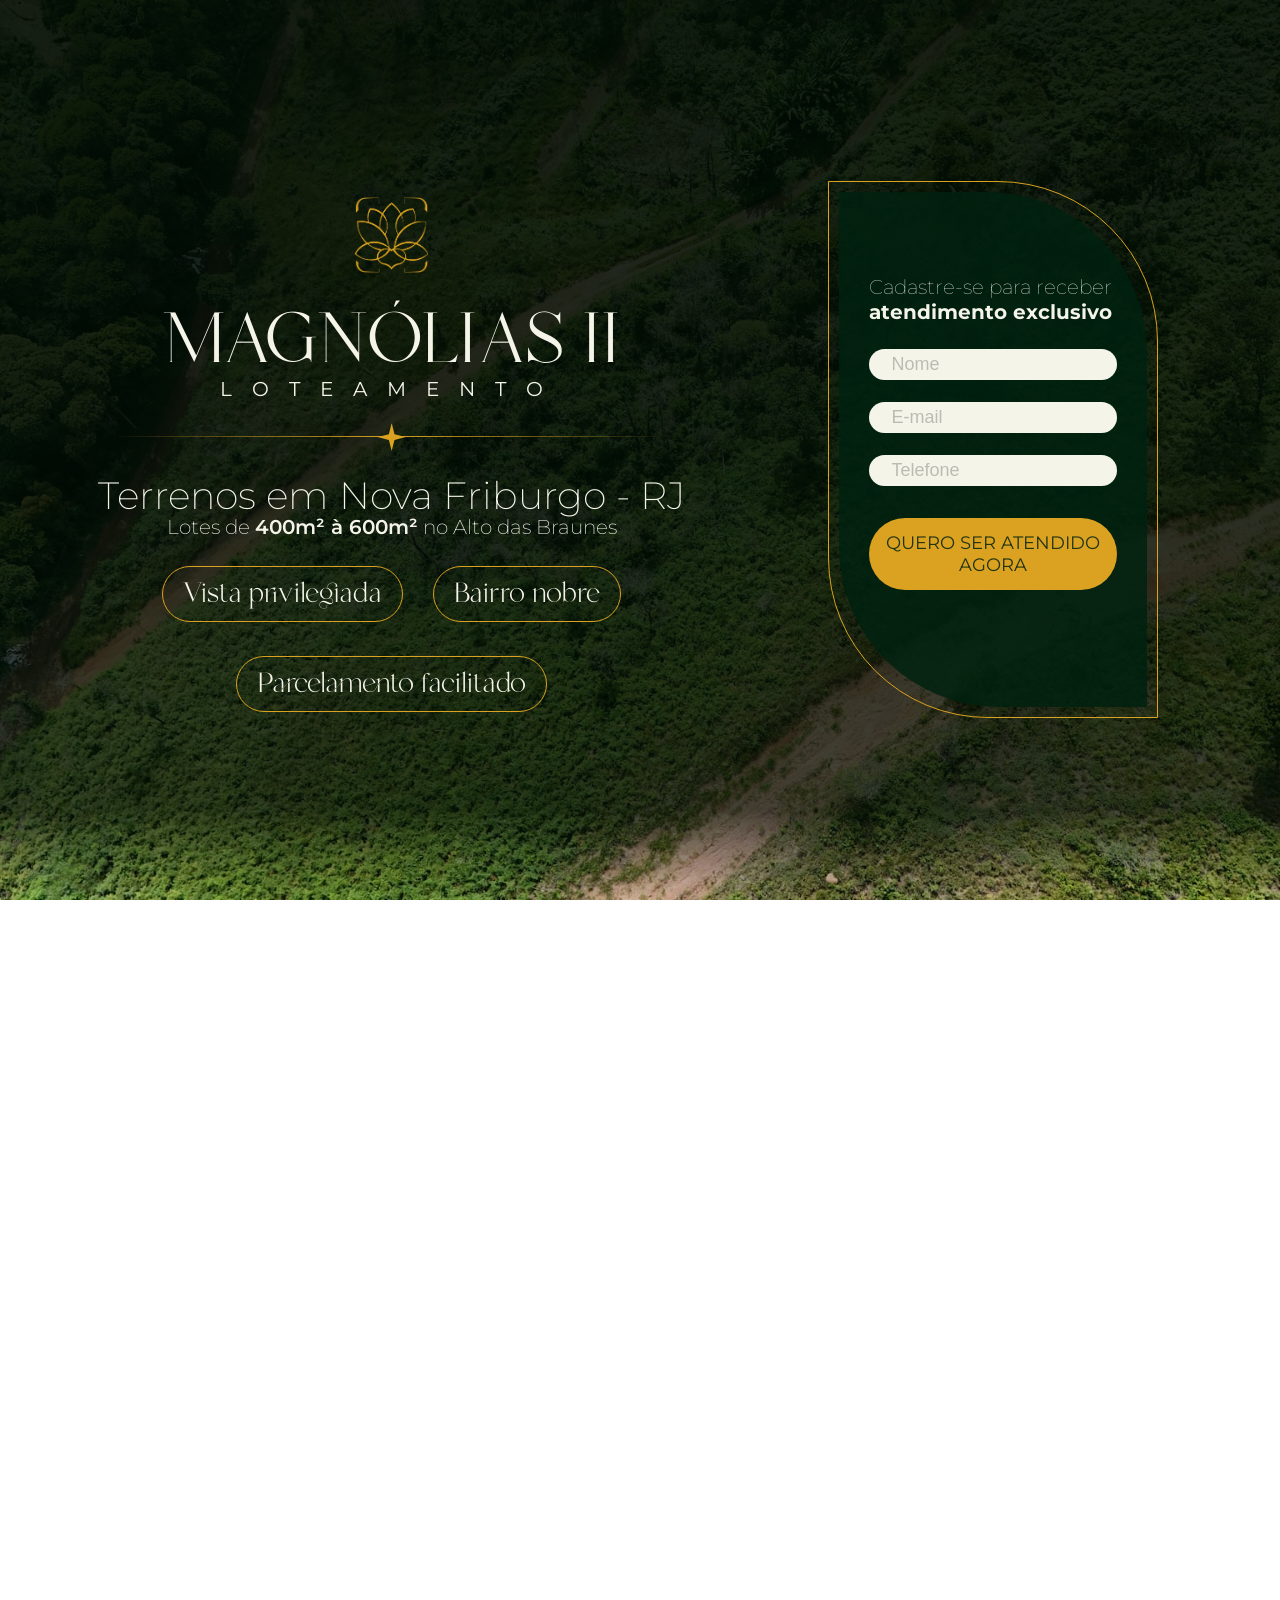
==== commit 9c591895: "Adicionando o Google ADS" ====
--- a/index.html
+++ b/index.html
@@ -3,7 +3,6 @@
   <head>
     <meta charset="UTF-8">
     <meta name="viewport" content="width=device-width, initial-scale=1.0"/>
-    <!--<link rel="stylesheet" href="/styles.css">-->
     <link rel="preload" as="style" href="/styles.css" onload="this.rel='stylesheet'">
     <link rel="stylesheet" href="https://cdn.jsdelivr.net/npm/swiper@11/swiper-bundle.min.css" />
     <link rel="stylesheet" href="https://cdn.jsdelivr.net/npm/bootstrap-icons@1.11.3/font/bootstrap-icons.min.css">
@@ -11,6 +10,16 @@
     <link rel="stylesheet" href="https://fonts.googleapis.com/css2?family=Montserrat:wght@100;200;300;400;500;700&display=swap">
     <link rel="preload" as="image" href="/images/magnolia.png" fetchpriority="high">
    
+    <!-- Google tag-->
+    <script async src="https://www.googletagmanager.com/gtag/js?id=AW-XXXXXXX"></script>
+    <script>
+      window.dataLayer = window.dataLayer || [];
+      function gtag(){ dataLayer.push(arguments); }
+      gtag('js', new Date());
+      gtag('config', 'AW-17652330770');
+    </script>
+
+
     <title>Loteamento Magnólias</title>
     <link rel="icon" type="image/png" href="/images/magnolia.png"/>
     
@@ -200,6 +209,27 @@
       </div>
   <!-- JavaScript -->
   <script src="/script.js"></script>
+  
+  <script>
+// Função para rastrear o clique e redirecionar
+  function trackAndGo(url){
+    try{
+      if (typeof gtag === 'function'){
+        gtag('event','conversion',{
+          'send_to':'AW-17652330770', 
+          'event_callback': function(){ window.location.href = url; }
+        });
+
+        setTimeout(function(){ window.location.href = url; }, 800);
+      } else {
+        window.location.href = url;
+      }
+    }catch(_){
+      window.location.href = url;
+    }
+}
+  </script>
+
   </body>
 
 </html>
--- a/styles.css
+++ b/styles.css
@@ -588,7 +588,6 @@
 }
 .map-section{
   background: linear-gradient(to bottom, #002110 20%, #00331b 100%);
-  border-radius: 0 0 100px 100px;
 }
 .map-title{
   font-family: 'Mango', serif;
@@ -596,7 +595,7 @@
   font-weight: 100;
   font-size: clamp(2.8rem, 7vw, 6rem);
   text-align: center;
-  padding: 2rem 0 1rem 0;
+  padding: 1rem 0 1rem 0;
 }
 
 .badges2 {
@@ -604,7 +603,7 @@
   display: flex;
   gap: 3rem;
   flex-wrap: wrap;
-  margin-top: 0.5rem;
+  margin-top: 0;
   
 }
 
@@ -640,7 +639,8 @@
   gap: clamp(10px, 1.8vw, 24px);
   max-width: min(96vw, 1400px);
   margin: 0 auto;
-  padding: 0 clamp(8px, 1.6vw, 24px);
+  padding: clamp(15px, 1.6vw, 50px);
+  padding-bottom: clamp(16px, 5vh, 2rem);
   box-sizing: border-box;
 }
 
@@ -707,7 +707,6 @@
     font-weight: 400;
   }
   .cta-btn2 {
-    font-size: 1.8rem;
     padding: 0.5rem 1.5rem;
   }
 }
@@ -873,9 +872,6 @@
   .cta p span {
     font-size: 2.3rem;
   }
-  .map-section{
-    border-radius: 0 0 50px 50px;
-  }
   .badges2 {
     gap: 1rem;
   }
@@ -884,7 +880,6 @@
   }
 
   .cta-btn2 {
-    font-size: 1.5rem;
     padding: 0.5rem 1.2rem;
     width: auto;
   }
@@ -896,21 +891,40 @@
     align-items: flex-start;
   }
   .contorno_dir, .contorno_esq {
-    transform: translateY(6vw);
+    transform: translateY(5vw);
   }
   .contorno_dir{
     width: clamp(4rem, 15vw, 200px);
     margin-left: -1.5rem;
+    margin-top: -2.2rem;
   }
   
   .contorno_esq {
     width: clamp(4rem, 15vw, 200px);
     margin-right: -1.2rem;
-  }
+    margin-top: -2.2rem;
+  }
+}
+
+@media (min-width: 650px) and (max-width: 720px) {
+  .contorno_dir{
+    margin-top: -4rem;
+  }
+  
+  .contorno_esq {
+    margin-top: -4rem;
+}
 }
 @media (max-width: 470px) {
   .mobile-break {
     display: block;
+  }
+  .contorno_dir{
+    margin-top: 0;
+  }
+  
+  .contorno_esq {
+    margin-top: 0;
   }
 }
 
